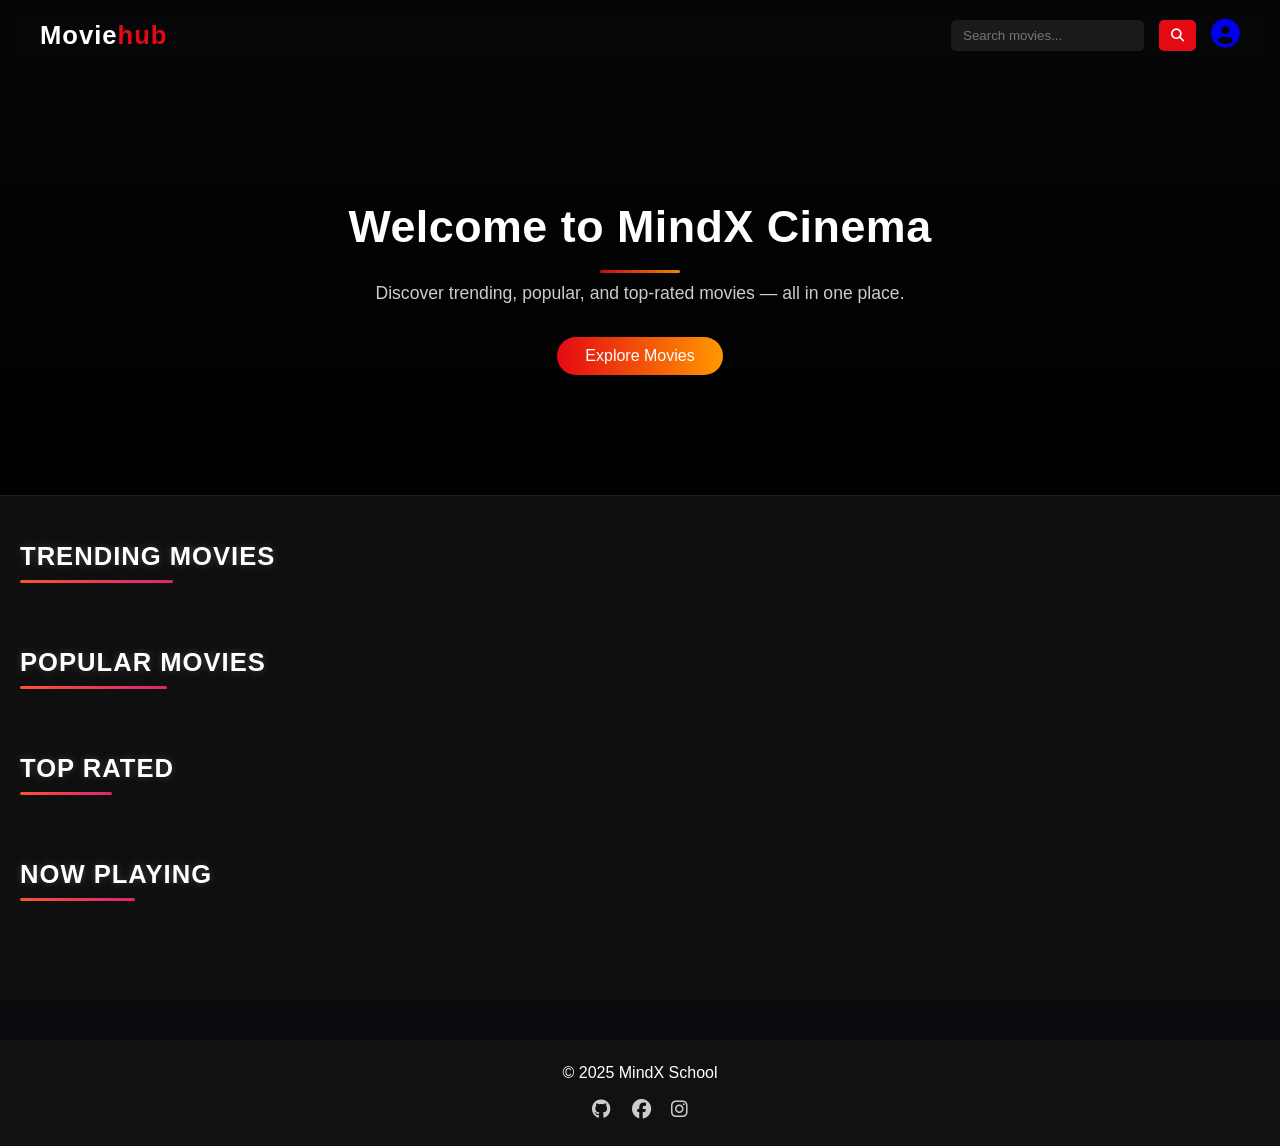
==== Moviehub/index.html @ 72a2c664 "Phần 1: Đăng ký và Đăng nhập với local storage" ====
<!DOCTYPE html>
<html lang="en">
<head>
  <meta charset="UTF-8" />
  <meta name="viewport" content="width=device-width, initial-scale=1.0" />
  <title>MindX Cinema</title>
  <link rel="icon" href="./assets/icon.png" type="image/x-icon" />
  <link rel="stylesheet" href="https://cdnjs.cloudflare.com/ajax/libs/font-awesome/6.5.1/css/all.min.css" />
  <link rel="stylesheet" href="./styles/main.css" />
  <link rel="stylesheet" href="./styles/home.css" />
</head>
<body>
  <!-- ========== NAVBAR ========== -->
  <header class="navbar">
    <div class="logo">Movie<span class="highlight">hub</span> </div>
    <div class="nav-actions">
      <input type="text" id="search-input" placeholder="Search movies..." />
      <button id="search-btn"><i class="fa-solid fa-magnifying-glass"></i></button>
      <div id="avatar-container">
        <a href="./login.html"><i class="fa-solid fa-user-circle"></i></a>
      </div>
    </div>
  </header>

  <!-- ========== WELCOME SECTION ========== -->
  <section class="welcome-section">
  <div class="welcome-content">
    <h1 class="welcome-title">Welcome to MindX Cinema</h1>
    <p class="welcome-subtitle">
      Discover trending, popular, and top-rated movies — all in one place.
    </p>
    <button class="explore-btn" onclick="document.querySelector('.movie-list-section').scrollIntoView({ behavior: 'smooth' })">
      Explore Movies
    </button>
  </div>
</section>

  <!-- ========== MOVIE LIST ========== -->
  <main class="movie-list-section">
  <div class="movie-category">
    <h2>Trending Movies</h2>
    <div id="trending"></div>
  </div>

  <div class="movie-category">
    <h2>Popular Movies</h2>
    <div id="popular"></div>
  </div>

  <div class="movie-category">
    <h2>Top Rated</h2>
    <div id="top-rated"></div>
  </div>

  <div class="movie-category">
    <h2>Now Playing</h2>
    <div id="now-playing"></div>
  </div>
</main>

  <!-- ========== FOOTER ========== -->
  <footer>
    <p>&copy; 2025 MindX School</p>
    <div class="footer-links">
      <a href="#"><i class="fa-brands fa-github"></i></a>
      <a href="#"><i class="fa-brands fa-facebook"></i></a>
      <a href="#"><i class="fa-brands fa-instagram"></i></a>
    </div>
  </footer>

  <!-- JS file để học sinh thực hành -->
   <script src="./scripts/config.js"></script>
  <script type="module" src="./scripts/home.js"></script>
</body>
</html>
---- Moviehub/styles/main.css ----
/* ====== RESET ====== */
* {
  margin: 0;
  padding: 0;
  box-sizing: border-box;
}

body {
  font-family: "Poppins", sans-serif;
  background-color: #0b0c10;
  color: #fff;
  line-height: 1.6;
}

/* ====== NAVBAR ====== */
.navbar {
  display: flex;
  justify-content: space-between;
  align-items: center;
  padding: 15px 40px;
  background: rgba(0, 0, 0, 0.5);
  backdrop-filter: blur(6px);
  position: sticky;
  top: 0;
  z-index: 100;
  transition: background 0.3s ease;
}

.logo {
  font-size: 1.6rem;
  font-weight: 700;
  letter-spacing: 1px;
}

.highlight {
  color: #e50914;
}

.nav-actions {
  display: flex;
  align-items: center;
  gap: 15px;
}

#search-input {
  padding: 8px 12px;
  border: none;
  border-radius: 5px;
  outline: none;
  background-color: #1a1a1a;
  color: #fff;
}

#search-btn {
  background-color: #e50914;
  border: none;
  color: white;
  padding: 8px 12px;
  border-radius: 5px;
  cursor: pointer;
  transition: background 0.2s ease;
}

#search-btn:hover {
  background-color: #f40612;
}

#avatar-container i {
  font-size: 1.8rem;
  cursor: pointer;
  transition: transform 0.3s;
}

#avatar-container i:hover {
  transform: scale(1.1);
}

/* ====== FOOTER ====== */
footer {
  background-color: #111;
  text-align: center;
  padding: 20px 0;
  margin-top: 40px;
}

.footer-links {
  margin-top: 10px;
}

.footer-links a {
  color: #ccc;
  margin: 0 8px;
  font-size: 1.2rem;
  transition: color 0.2s ease;
}

.footer-links a:hover {
  color: #e50914;
}
---- Moviehub/styles/home.css ----
/* ==== Welcome Section ==== */
.welcome-section {
  position: relative;
  text-align: center;
  padding: 120px 20px;
  color: #fff;
  overflow: hidden;
  border-bottom: 1px solid rgba(255, 255, 255, 0.08);
}

.welcome-section::before {
  content: "";
  position: absolute;
  inset: 0;
  background: url("https://image.tmdb.org/t/p/original/6UH52Fmau8RPsMAbQbjwN3wJSCj.jpg")
    center/cover no-repeat;
  opacity: 0.75;
  z-index: 0;
}

.welcome-section::after {
  content: "";
  position: absolute;
  inset: 0;
  background: linear-gradient(to bottom, rgba(0, 0, 0, 0.6), #000);
  z-index: 1;
}

.welcome-content {
  position: relative;
  z-index: 2;
  max-width: 800px;
  margin: 0 auto;
}

.welcome-title {
  font-size: 2.8rem;
  font-weight: 700;
  color: #fff;
  margin-bottom: 16px;
  letter-spacing: 0.5px;
  position: relative;
  display: inline-block;
}

.welcome-title::after {
  content: "";
  position: absolute;
  left: 50%;
  bottom: -10px;
  transform: translateX(-50%);
  width: 80px;
  height: 3px;
  background: linear-gradient(90deg, #e50914, #ff9800);
  border-radius: 2px;
  opacity: 0.9;
}

.welcome-subtitle {
  color: #ccc;
  font-size: 1.1rem;
  line-height: 1.6;
  margin-bottom: 30px;
}

.explore-btn {
  background: linear-gradient(90deg, #e50914, #ff9800);
  border: none;
  color: #fff;
  font-size: 1rem;
  padding: 10px 28px;
  border-radius: 25px;
  cursor: pointer;
  transition: all 0.3s ease;
}

.explore-btn:hover {
  transform: scale(1.05);
  box-shadow: 0 0 15px rgba(229, 9, 20, 0.6);
}

.welcome-content:hover .welcome-title::after {
  width: 120px;
  transition: width 0.4s ease;
}

/* ==== Movie Section ==== */
.movie-list-section {
  padding: 40px 20px;
  color: #fff;
  background-color: #0f0f0f;
}

.movie-category {
  margin-bottom: 50px;
}

.movie-category h2 {
  color: #fff;
  font-size: 1.6rem;
  font-weight: 600;
  margin-bottom: 15px;
  position: relative;
  display: inline-block;
  text-transform: uppercase;
  letter-spacing: 1px;
  text-shadow: 0 0 8px rgba(255, 255, 255, 0.2);
  transition: color 0.3s, transform 0.3s;
}

/* gạch gradient dưới tiêu đề */
.movie-category h2::after {
  content: "";
  position: absolute;
  bottom: -6px;
  left: 0;
  width: 60%;
  height: 3px;
  background: linear-gradient(90deg, #ff512f, #dd2476);
  border-radius: 3px;
  transition: width 0.3s ease;
}

/* hiệu ứng khi hover tiêu đề */
.movie-category h2:hover {
  color: #ff9a9e;
  transform: translateY(-2px);
}

.movie-category h2:hover::after {
  width: 100%;
}

.movie-slider-container {
  position: relative;
  display: flex;
  align-items: center;
}

.movie-slider {
  display: flex;
  gap: 15px;
  overflow-x: auto;
  scroll-behavior: smooth;
  scrollbar-width: none; /* ẩn thanh trượt Firefox */
}

.movie-slider::-webkit-scrollbar {
  display: none; /* ẩn thanh trượt Chrome */
}

.movie-card {
  min-width: 180px;
  flex: 0 0 auto;
  text-align: center;
}

.movie-card img {
  width: 100%;
  border-radius: 10px;
  transition: transform 0.3s;
}

.movie-card img:hover {
  transform: scale(1.05);
}

.scroll-btn {
  position: absolute;
  top: 50%;
  transform: translateY(-50%);
  background: rgba(0, 0, 0, 0.6);
  border: none;
  color: #fff;
  font-size: 1.5rem;
  padding: 8px 10px;
  border-radius: 50%;
  cursor: pointer;
  z-index: 2;
  transition: background 0.3s;
}

.scroll-btn:hover {
  background: rgba(255, 255, 255, 0.2);
}

.scroll-btn.left {
  left: 0;
}

.scroll-btn.right {
  right: 0;
}




/* responsiveness */
@media (max-width: 900px) {
  .movie-list-section { padding: 28px 20px; }
  .movie-card img { height: 200px; }
}

@media (max-width: 480px) {
  .category-grid { gap: 12px; grid-template-columns: repeat(auto-fill, minmax(120px, 1fr)); }
  .movie-card img { height: 160px; }
  .category-title { font-size: 1.1rem; }
}
/* Responsive */
@media (max-width: 600px) {
  .welcome-title {
    font-size: 2rem;
  }
  .welcome-subtitle {
    font-size: 0.95rem;
  }
  .explore-btn {
    padding: 8px 20px;
    font-size: 0.9rem;
  }
}
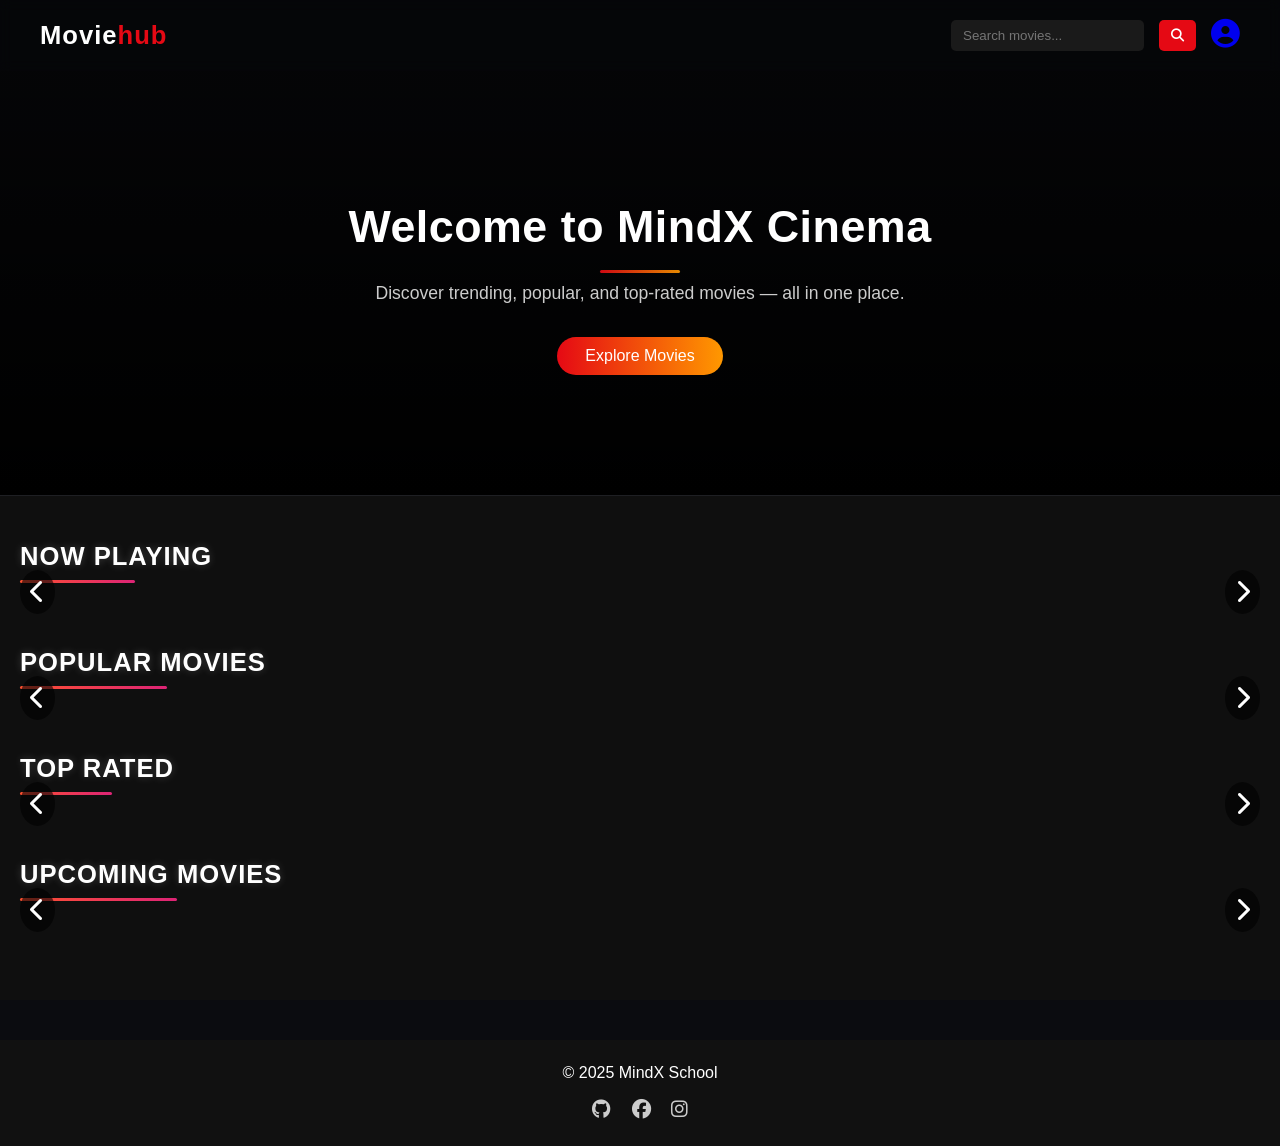
==== commit 3d538eee: "Add api" ====
--- a/Moviehub/index.html
+++ b/Moviehub/index.html
@@ -1,75 +1,116 @@
 <!DOCTYPE html>
 <html lang="en">
-<head>
-  <meta charset="UTF-8" />
-  <meta name="viewport" content="width=device-width, initial-scale=1.0" />
-  <title>MindX Cinema</title>
-  <link rel="icon" href="./assets/icon.png" type="image/x-icon" />
-  <link rel="stylesheet" href="https://cdnjs.cloudflare.com/ajax/libs/font-awesome/6.5.1/css/all.min.css" />
-  <link rel="stylesheet" href="./styles/main.css" />
-  <link rel="stylesheet" href="./styles/home.css" />
-</head>
-<body>
-  <!-- ========== NAVBAR ========== -->
-  <header class="navbar">
-    <div class="logo">Movie<span class="highlight">hub</span> </div>
-    <div class="nav-actions">
-      <input type="text" id="search-input" placeholder="Search movies..." />
-      <button id="search-btn"><i class="fa-solid fa-magnifying-glass"></i></button>
-      <div id="avatar-container">
-        <a href="./login.html"><i class="fa-solid fa-user-circle"></i></a>
+  <head>
+    <meta charset="UTF-8" />
+    <meta name="viewport" content="width=device-width, initial-scale=1.0" />
+    <title>MindX Cinema</title>
+    <link rel="icon" href="./assets/icon.png" type="image/x-icon" />
+    <link
+      rel="stylesheet"
+      href="https://cdnjs.cloudflare.com/ajax/libs/font-awesome/6.5.1/css/all.min.css"
+    />
+    <link rel="stylesheet" href="./styles/main.css" />
+    <link rel="stylesheet" href="./styles/home.css" />
+  </head>
+  <body>
+    <!-- ========== NAVBAR ========== -->
+    <header class="navbar">
+      <div class="logo">Movie<span class="highlight">hub</span></div>
+      <div class="nav-actions">
+        <input type="text" id="search-input" placeholder="Search movies..." />
+        <button id="search-btn">
+          <i class="fa-solid fa-magnifying-glass"></i>
+        </button>
+        <div id="avatar-container">
+          <a href="./login.html"><i class="fa-solid fa-user-circle"></i></a>
+        </div>
       </div>
-    </div>
-  </header>
+    </header>
 
-  <!-- ========== WELCOME SECTION ========== -->
-  <section class="welcome-section">
-  <div class="welcome-content">
-    <h1 class="welcome-title">Welcome to MindX Cinema</h1>
-    <p class="welcome-subtitle">
-      Discover trending, popular, and top-rated movies — all in one place.
-    </p>
-    <button class="explore-btn" onclick="document.querySelector('.movie-list-section').scrollIntoView({ behavior: 'smooth' })">
-      Explore Movies
-    </button>
-  </div>
-</section>
+    <!-- ========== WELCOME SECTION ========== -->
+    <section class="welcome-section">
+      <div class="welcome-content">
+        <h1 class="welcome-title">Welcome to MindX Cinema</h1>
+        <p class="welcome-subtitle">
+          Discover trending, popular, and top-rated movies — all in one place.
+        </p>
+        <button
+          class="explore-btn"
+          onclick="document.querySelector('.movie-list-section').scrollIntoView({ behavior: 'smooth' })"
+        >
+          Explore Movies
+        </button>
+      </div>
+    </section>
 
-  <!-- ========== MOVIE LIST ========== -->
-  <main class="movie-list-section">
-  <div class="movie-category">
-    <h2>Trending Movies</h2>
-    <div id="trending"></div>
-  </div>
+    <!-- ========== MOVIE LIST ========== -->
+    <main class="movie-list-section">
+      <div class="movie-category">
+        <h2>Now Playing</h2>
+        <div class="movie-slider-container">
+          <button class="scroll-btn left">
+            <i class="fa-solid fa-chevron-left"></i>
+          </button>
+          <div id="now-playing" class="movie-slider"></div>
+          <button class="scroll-btn right">
+            <i class="fa-solid fa-chevron-right"></i>
+          </button>
+        </div>
+      </div>
 
-  <div class="movie-category">
-    <h2>Popular Movies</h2>
-    <div id="popular"></div>
-  </div>
+      <div class="movie-category">
+        <h2>Popular Movies</h2>
+        <div class="movie-slider-container">
+          <button class="scroll-btn left">
+            <i class="fa-solid fa-chevron-left"></i>
+          </button>
+          <div id="popular" class="movie-slider"></div>
+          <button class="scroll-btn right">
+            <i class="fa-solid fa-chevron-right"></i>
+          </button>
+        </div>
+      </div>
 
-  <div class="movie-category">
-    <h2>Top Rated</h2>
-    <div id="top-rated"></div>
-  </div>
+      <div class="movie-category">
+        <h2>Top Rated</h2>
+        <div class="movie-slider-container">
+          <button class="scroll-btn left">
+            <i class="fa-solid fa-chevron-left"></i>
+          </button>
+          <div id="top-rated" class="movie-slider"></div>
+          <button class="scroll-btn right">
+            <i class="fa-solid fa-chevron-right"></i>
+          </button>
+        </div>
+      </div>
 
-  <div class="movie-category">
-    <h2>Now Playing</h2>
-    <div id="now-playing"></div>
-  </div>
-</main>
+      <div class="movie-category">
+        <h2>Upcoming Movies</h2>
+        <div class="movie-slider-container">
+          <button class="scroll-btn left">
+            <i class="fa-solid fa-chevron-left"></i>
+          </button>
+          <div id="upcoming" class="movie-slider"></div>
+          <button class="scroll-btn right">
+            <i class="fa-solid fa-chevron-right"></i>
+          </button>
+        </div>
+      </div>
+      
+    </main>
 
-  <!-- ========== FOOTER ========== -->
-  <footer>
-    <p>&copy; 2025 MindX School</p>
-    <div class="footer-links">
-      <a href="#"><i class="fa-brands fa-github"></i></a>
-      <a href="#"><i class="fa-brands fa-facebook"></i></a>
-      <a href="#"><i class="fa-brands fa-instagram"></i></a>
-    </div>
-  </footer>
+    <!-- ========== FOOTER ========== -->
+    <footer>
+      <p>&copy; 2025 MindX School</p>
+      <div class="footer-links">
+        <a href="#"><i class="fa-brands fa-github"></i></a>
+        <a href="#"><i class="fa-brands fa-facebook"></i></a>
+        <a href="#"><i class="fa-brands fa-instagram"></i></a>
+      </div>
+    </footer>
 
-  <!-- JS file để học sinh thực hành -->
-   <script src="./scripts/config.js"></script>
-  <script type="module" src="./scripts/home.js"></script>
-</body>
+    <!-- JS file để học sinh thực hành -->
+    <script src="./scripts/config.js"></script>
+    <script type="module" src="./scripts/home.js"></script>
+  </body>
 </html>
